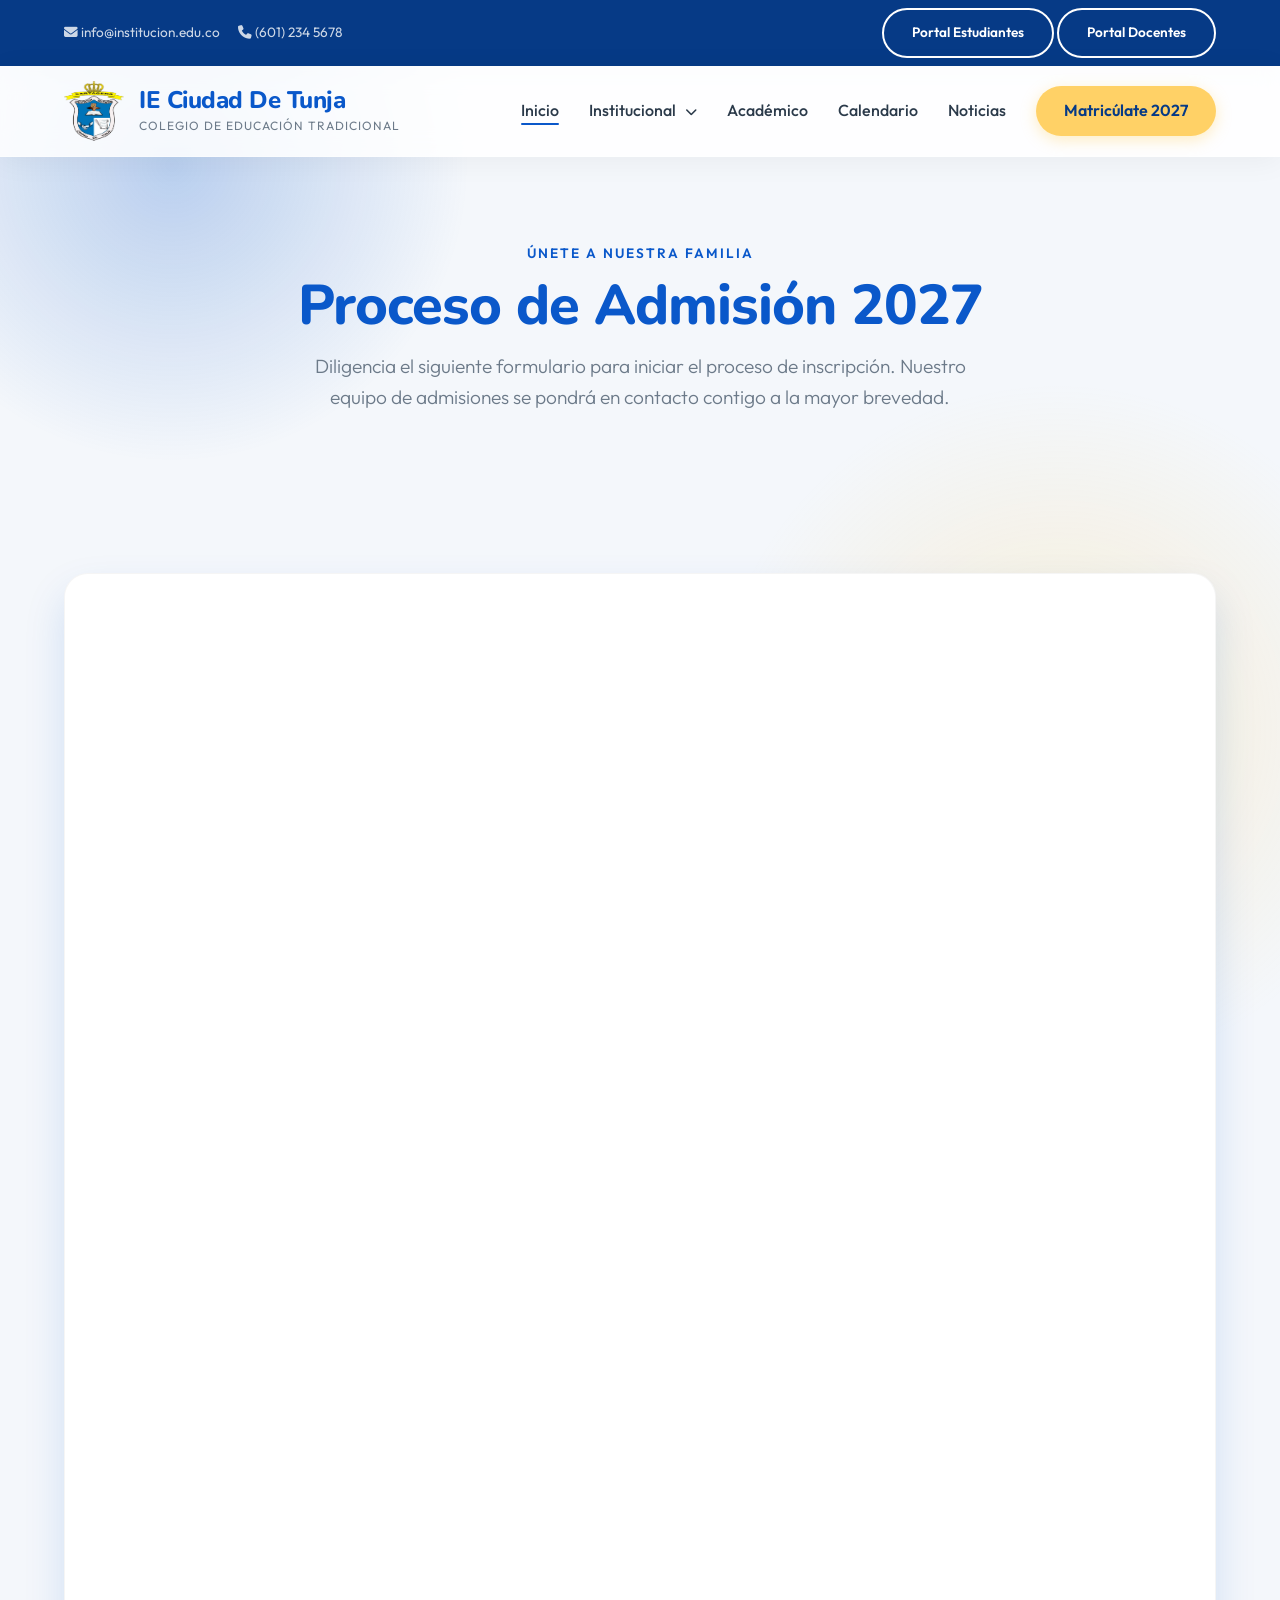
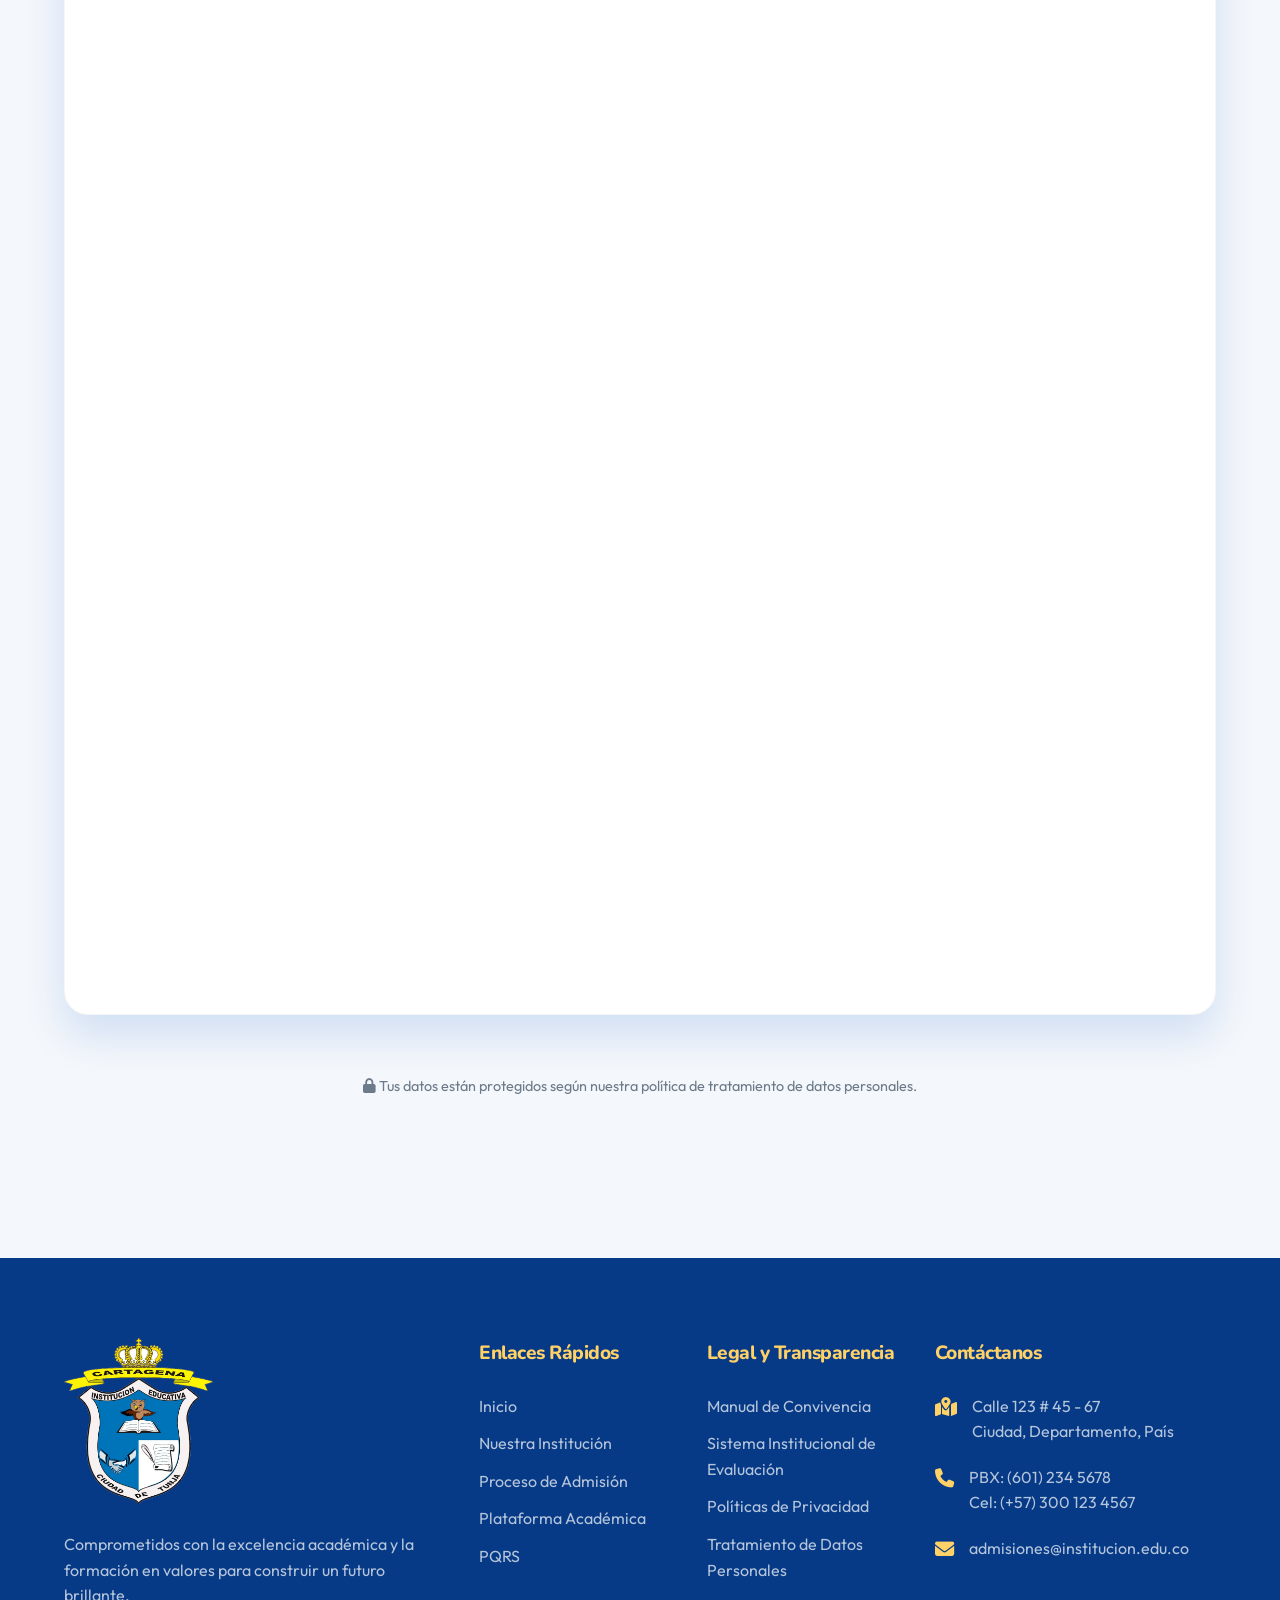
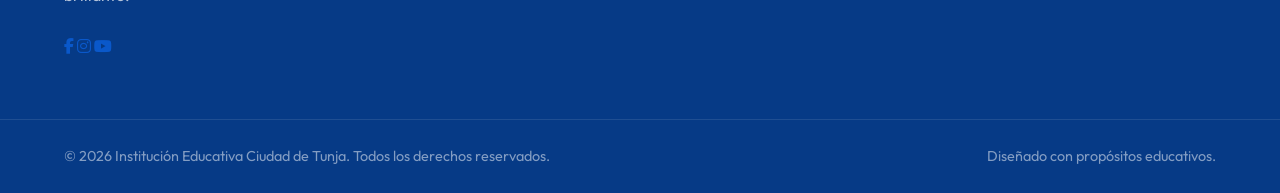
==== admisiones.html @ 10670303 "Add files via upload" ====
<!DOCTYPE html>
<html lang="es">
<head>
    <meta charset="UTF-8">
    <meta name="viewport" content="width=device-width, initial-scale=1.0">
    <meta name="description" content="Sitio web oficial de la Institución Educativa Ciudad de Tunja. Formando líderes para el futuro con excelencia académica y valores.">
    <title>Institución Educativa | Ciudad de Tunja</title>
    
    <link rel="preconnect" href="https://fonts.googleapis.com">
    <link rel="preconnect" href="https://fonts.gstatic.com" crossorigin>
    <link rel="icon" type="image/png" href="assets/logo.png">
    
    <link rel="stylesheet" href="css/admisiones.css">
    <link rel="stylesheet" href="css/style.css">
    
    <link rel="stylesheet" href="https://cdnjs.cloudflare.com/ajax/libs/font-awesome/6.5.2/css/all.min.css">
</head>
<body>

<header class="site-header">
        
        <div class="top-bar">
            <div class="container top-bar__inner">
                <div class="top-bar__contact">
                    <a href="mailto:info@institucion.edu.co"><i class="fa-solid fa-envelope"></i> info@institucion.edu.co</a>
                    <a href="tel:+576012345678"><i class="fa-solid fa-phone"></i> (601) 234 5678</a>
                </div>
                <div class="top-bar__actions">
                    <a href="/portal-estudiantes" class="btn btn--small btn--outline">Portal Estudiantes</a>
                    <a href="/portal-docentes" class="btn btn--small btn--outline">Portal Docentes</a>
                </div>
            </div>
        </div>

        <nav class="navbar">
            <div class="container navbar__inner">
                
                <a href="index.html" class="navbar__brand">
                    <img src="assets/logo.png" alt="Logo Institución" width="60" height="60">
                    <div class="navbar__brand-text">
                        <span class="brand-title">IE Ciudad De Tunja</span>
                        <span class="brand-subtitle">Colegio de Educación Tradicional</span>
                    </div>
                </a>

                <button id="btn-hamburguesa" class="menu-toggle" aria-label="Abrir menú">
                <i class="fa-solid fa-bars"></i>
                </button>

                <ul class="navbar__menu">
                    <li class="navbar__item"><a href="index.html" class="navbar__link active">Inicio</a></li>
                    
                    <li class="navbar__item has-dropdown">
                        <a href="nuestra-historia.html" class="navbar__link">Institucional <i class="fa-solid fa-chevron-down"></i></a>
                        <ul class="dropdown-menu">
                            <li><a href="nuestra-historia.html">Nuestra Historia</a></li>
                            <li><a href="mision-vision.html">Misión y Visión</a></li>
                            <li><a href="/directorio">Directorio Institucional</a></li>
                            <li><a href="/manual-convivencia">Manual de Convivencia</a></li>
                        </ul>
                    </li>
                    
                    <li class="navbar__item"><a href="#academico" class="navbar__link">Académico</a></li>
                    <li class="navbar__item"><a href="calendario.html" class="navbar__link">Calendario</a></li>
                    <li class="navbar__item"><a href="noticias.html" class="navbar__link">Noticias</a></li>
                    
                    <li class="navbar__item navbar__item--cta">
                        <a href="admisiones.html" class="btn btn--primary">Matricúlate 2027</a>
                    </li>
                </ul>
                
            </div>
        </nav>
    </header>

    <main class="admission-page">
        
        <section class="page-header">
            <div class="container">
                <span class="section-subtitle">Únete a nuestra familia</span>
                <h1 class="page-title">Proceso de Admisión 2027</h1>
                <p class="page-description">Diligencia el siguiente formulario para iniciar el proceso de inscripción. Nuestro equipo de admisiones se pondrá en contacto contigo a la mayor brevedad.</p>
            </div>
        </section>

        <section class="form-section section-padding">
            <div class="container">
                
                <div class="google-form-wrapper">
                    
                    <iframe 
                        src="https://docs.google.com/forms/d/e/1FAIpQLSeH1w_sf5rlU2LFz538Z5_Lo__ey0PWvKCal2VehwLyU-8fKw/viewform?usp=dialog" 
                        width="100%" 
                        height="2000" 
                        frameborder="0" 
                        marginheight="0" 
                        marginwidth="0">
                        Cargando formulario...
                    </iframe>

                </div>

                <div class="text-center mt-5">
                    <p style="color: var(--color-text-muted); font-size: 0.9rem;">
                        <i class="fa-solid fa-lock"></i> Tus datos están protegidos según nuestra política de tratamiento de datos personales.
                    </p>
                </div>
            </div>
        </section>

    </main>

    <footer class="site-footer">
        <div class="footer-top">
            <div class="container footer-grid">
                
                <div class="footer-col footer-about">
                    <img src="assets/logo.png" alt="Logo Institución Blanco" class="footer-logo">
                    <p class="footer-desc">
                        Comprometidos con la excelencia académica y la formación en valores para construir un futuro brillante.
                    </p>
                    <div class="social-links">
                        <a href="#" aria-label="Facebook"><i class="fa-brands fa-facebook-f"></i></a>
                        <a href="#" aria-label="Instagram"><i class="fa-brands fa-instagram"></i></a>
                        <a href="#" aria-label="YouTube"><i class="fa-brands fa-youtube"></i></a>
                    </div>
                </div>

                <div class="footer-col footer-links">
                    <h4 class="footer-title">Enlaces Rápidos</h4>
                    <ul>
                        <li><a href="#inicio">Inicio</a></li>
                        <li><a href="#nosotros">Nuestra Institución</a></li>
                        <li><a href="#admisiones">Proceso de Admisión</a></li>
                        <li><a href="/plataforma">Plataforma Académica</a></li>
                        <li><a href="/pqrs">PQRS</a></li>
                    </ul>
                </div>

                <div class="footer-col footer-links">
                    <h4 class="footer-title">Legal y Transparencia</h4>
                    <ul>
                        <li><a href="/documentos/manual-convivencia.pdf" target="_blank">Manual de Convivencia</a></li>
                        <li><a href="/documentos/sIEE.pdf" target="_blank">Sistema Institucional de Evaluación</a></li>
                        <li><a href="/politicas-privacidad">Políticas de Privacidad</a></li>
                        <li><a href="/tratamiento-datos">Tratamiento de Datos Personales</a></li>
                    </ul>
                </div>

                <div class="footer-col footer-contact">
                    <h4 class="footer-title">Contáctanos</h4>
                    <ul class="contact-info">
                        <li>
                            <i class="fa-solid fa-map-location-dot"></i>
                            <span>Calle 123 # 45 - 67<br>Ciudad, Departamento, País</span>
                        </li>
                        <li>
                            <i class="fa-solid fa-phone"></i>
                            <span>PBX: (601) 234 5678<br>Cel: (+57) 300 123 4567</span>
                        </li>
                        <li>
                            <i class="fa-solid fa-envelope"></i>
                            <span>admisiones@institucion.edu.co</span>
                        </li>
                    </ul>
                </div>

            </div>
        </div>

        <div class="footer-bottom">
            <div class="container footer-bottom__inner">
                <p>&copy; <span id="current-year">2024</span> Institución Educativa Ciudad de Tunja. Todos los derechos reservados.</p>
                <p class="footer-credits">Diseñado con propósitos educativos.</p>
            </div>
        </div>
    </footer>

    <script src="js/main.js"></script>
    <script>
        document.addEventListener('DOMContentLoaded', function() {
            const yearSpan = document.getElementById('current-year');
            if (yearSpan) yearSpan.textContent = new Date().getFullYear();
        });
    </script>
</body>
</html>
---- css/admisiones.css ----
/* =========================================================
   ESTILOS ESPECÍFICOS: PÁGINA DE ADMISIONES (GOOGLE FORM)
   ========================================================= */

/* Espacio superior para el menú fijo */
.admission-page {
    padding-top: 160px; 
    padding-bottom: 60px;
}

/* --- Banner de Título --- */
.page-header {
    background: transparent; /* Quitamos el fondo blanco */
    padding: 80px 0 50px; /* Ajustamos los espacios para que respire */
    text-align: center;
    box-shadow: none; /* Adiós sombra */
    border: none; /* Adiós borde */
    margin-bottom: 10px;
}

/* Le damos más fuerza al subtítulo (el que dice Programación Escolar) */
.section-subtitle {
    color: var(--color-yellow); 
    font-weight: 900;
    font-size: 0.85rem;
    letter-spacing: 3px;
    text-transform: uppercase;
    display: inline-block;
    margin-bottom: 15px;
}

/* Hacemos el título principal un poco más grande e imponente */
.page-title {
    font-size: 4rem; 
    color: var(--color-blue-dark);
    margin-bottom: 20px;
    line-height: 1.1;
    letter-spacing: -1px; /* Junta un poquito las letras para un look más premium */
}

/* Oscurecemos un poquito la descripción para que se lea perfecto sin la caja blanca */
.page-description {
    font-size: 1.25rem;
    color: #475569; /* Un gris un poco más oscuro y elegante */
    max-width: 750px;
    margin: 0 auto;
    font-weight: 400;
}

.page-title {
    font-size: 3.5rem;
    color: var(--color-blue);
    margin-bottom: 15px;
}

.page-description {
    font-size: 1.2rem;
    color: var(--color-text-muted);
    max-width: 700px;
    margin: 0 auto;
    font-weight: 300;
}

/* --- Recuadro del Formulario de Google --- */
.google-form-wrapper {
    max-width: 1200px; /* Ancho máximo para que no se vea desproporcionado en PC */
    margin: 0 auto; /* Lo centra horizontalmente */
    background: var(--color-white);
    border-radius: var(--radius-card);
    box-shadow: var(--shadow-hover); /* Sombra un poco más fuerte para destacar */
    border: 1px solid rgba(0,0,0,0.04);
    overflow: hidden; /* Evita que el iframe rompa los bordes curvos */
    padding: 20px 0; /* Un poco de aire arriba y abajo internamente */
    transition: transform 0.3s ease;
}

/* El iframe del formulario */
.google-form-wrapper iframe {
    display: block;
    width: 100%;
    /* La altura (height) se define directo en el HTML porque Google Forms 
       cambia mucho de alto dependiendo de las preguntas que le pongas */
}


/* =========================================================
   AJUSTE RESPONSIVE (Celulares y Tablets)
   ========================================================= */

@media (max-width: 992px) {
    .admission-page {
        padding-top: 100px; 
    }
    .page-title {
        font-size: 2.8rem;
    }
}

@media (max-width: 768px) {
    .admission-page {
        padding-top: 80px; 
    }
    .page-title {
        font-size: 2.2rem;
    }
    .google-form-wrapper {
        border-radius: 15px; /* Bordes menos curvos en celular */
        padding: 0; /* Quitamos el padding interno en celular para ganar espacio */
    }
}
---- css/style.css ----
/* ===================================================================
   CSS MINIMALISTA Y MODERNO - UI/UX AMIGABLE
   =================================================================== */

/* --- 1. IMPORTACIÓN DE LIBRERÍAS (Fuentes) --- */
/* Nunito: Redondeada y amigable para títulos. Outfit: Limpia y tech para textos */
@import url('https://fonts.googleapis.com/css2?family=Nunito:wght@700;800;900&family=Outfit:wght@300;400;500;600&display=swap');

/* --- 2. VARIABLES GLOBALES (Paleta: Amarillo, Azul, Blanco) --- */
:root {
    /* Paleta de Colores */
    --color-blue: #0A58CA;          /* Azul principal, vibrante y moderno */
    --color-blue-dark: #063A86;     /* Azul profundo para contrastes */
    --color-yellow: #FFD166;        /* Amarillo amigable, no lastima la vista */
    --color-yellow-hover: #FFC033;  /* Amarillo más intenso para interacciones */
    --color-white: #FFFFFF;         /* Blanco puro para tarjetas */
    --color-bg-light: #F4F7FB;      /* Fondo general off-white para contraste */
    --color-text-main: #2B3A4A;     /* Texto principal (azul muy oscuro, menos duro que el negro) */
    --color-text-muted: #6C7A89;    /* Texto secundario */

    /* UI/UX Settings */
    --radius-pill: 50px;            /* Botones estilo píldora */
    --radius-card: 24px;            /* Bordes muy redondeados para amabilidad visual */
    --shadow-soft: 0 12px 30px rgba(10, 88, 202, 0.08); /* Sombra azulada muy suave */
    --shadow-hover: 0 20px 40px rgba(10, 88, 202, 0.15); /* Sombra al pasar el cursor */
    --transition: all 0.3s cubic-bezier(0.25, 0.8, 0.25, 1); /* Transición fluida estilo app */
}

/* --- 3. RESET Y TIPOGRAFÍA BASE --- */
* {
    margin: 0;
    padding: 0;
    box-sizing: border-box;
}

html {
    scroll-behavior: smooth;
}

body {
    font-family: 'Outfit', sans-serif;
    background-color: var(--color-bg-light);
    color: var(--color-text-main);
    line-height: 1.6;
    overflow-x: hidden;
}

h1, h2, h3, h4, h5, h6, .brand-title {
    font-family: 'Nunito', sans-serif;
    color: var(--color-blue-dark);
    font-weight: 800;
    letter-spacing: -0.5px; /* Le da un toque más compacto y moderno */
}

a {
    text-decoration: none;
    color: var(--color-blue);
    transition: var(--transition);
}

ul {
    list-style: none;
}

.container {
    width: 90%;
    max-width: 1200px;
    margin: 0 auto;
}

.section-padding {
    padding: 100px 0;
}

/* --- 4. COMPONENTES REUTILIZABLES (Botones minimalistas) --- */
.btn {
    display: inline-flex;
    align-items: center;
    justify-content: center;
    padding: 12px 28px;
    font-family: 'Outfit', sans-serif;
    font-weight: 600;
    border-radius: var(--radius-pill); /* Forma de píldora */
    border: none;
    cursor: pointer;
    transition: var(--transition);
    text-align: center;
    gap: 8px;
}

.btn--primary {
    background-color: var(--color-yellow);
    color: var(--color-blue-dark);
    box-shadow: 0 4px 15px rgba(255, 209, 102, 0.4);
}

.btn--primary:hover {
    background-color: var(--color-yellow-hover);
    transform: translateY(-3px); /* Efecto de flotación */
    box-shadow: 0 8px 20px rgba(255, 209, 102, 0.6);
}

.btn--secondary {
    background-color: var(--color-white);
    color: var(--color-blue);
    box-shadow: var(--shadow-soft);
}

.btn--secondary:hover {
    color: var(--color-blue-dark);
    transform: translateY(-3px);
    box-shadow: var(--shadow-hover);
}

.btn--outline {
    background-color: transparent;
    border: 2px solid var(--color-white);
    color: var(--color-white);
}

.btn--outline:hover {
    background-color: var(--color-white);
    color: var(--color-blue);
}

/* --- 5. ENCABEZADO Y NAVEGACIÓN (Efecto Glassmorphism) --- */
.site-header {
    position: fixed;
    top: 0;
    width: 100%;
    z-index: 1000;
}

/* Barra superior muy sutil */
.top-bar {
    background-color: var(--color-blue-dark);
    color: var(--color-white);
    font-size: 0.85rem;
    padding: 8px 0;
}

.top-bar__inner {
    display: flex;
    justify-content: space-between;
    align-items: center;
}

.top-bar__contact a {
    color: var(--color-white);
    margin-right: 15px;
    opacity: 0.8;
}

.top-bar__contact a:hover {
    opacity: 1;
    color: var(--color-yellow);
}

/* Navbar flotante y transparente */
.navbar {
    background: rgba(255, 255, 255, 0.85); /* Blanco semi-transparente */
    backdrop-filter: blur(12px); /* Efecto cristal de alta gama */
    -webkit-backdrop-filter: blur(12px);
    border-bottom: 1px solid rgba(255, 255, 255, 0.3);
    padding: 15px 0;
    box-shadow: 0 4px 30px rgba(0, 0, 0, 0.05);
    transition: var(--transition);
}

.navbar__inner {
    display: flex;
    justify-content: space-between;
    align-items: center;
}

.navbar__brand {
    display: flex;
    align-items: center;
    gap: 15px;
}

.brand-title {
    font-size: 1.5rem;
    color: var(--color-blue);
    line-height: 1.2;
}

.brand-subtitle {
    display: block;
    font-size: 0.75rem;
    color: var(--color-text-muted);
    font-weight: 400;
    letter-spacing: 1px;
    text-transform: uppercase;
}

.navbar__menu {
    display: flex;
    align-items: center;
    gap: 30px;
}

.navbar__link {
    font-weight: 500;
    color: var(--color-text-main);
    position: relative;
    padding: 5px 0;
}

/* Animación de subrayado minimalista */
.navbar__link::after {
    content: '';
    position: absolute;
    bottom: 0;
    left: 0;
    width: 0;
    height: 2px;
    background-color: var(--color-blue);
    transition: var(--transition);
    border-radius: 2px;
}

.navbar__link:hover::after,
.navbar__link.active::after {
    width: 100%;
}

.navbar__link:hover {
    color: var(--color-blue);
}

/* --- 6. HERO SECTION (Limpio y directo) --- */
.hero {
    height: 100vh;
    min-height: 700px;
    display: flex;
    align-items: center;
    background: linear-gradient(135deg, var(--color-blue-dark) 0%, var(--color-blue) 100%);
    position: relative;
    overflow: hidden;
    padding-top: 200px;
    text-align: center;
}

/* Círculos decorativos de fondo (Rompe la cuadrícula) */
.hero::before, .hero::after {
    content: '';
    position: absolute;
    border-radius: 50%;
    background: rgba(255, 255, 255, 0.05);
}

.hero::before {
    width: 600px;
    height: 600px;
    top: -100px;
    left: -150px;
}

.hero::after {
    width: 400px;
    height: 400px;
    bottom: -50px;
    right: -100px;
}

.hero__content {
    position: relative;
    z-index: 2;
    max-width: 800px;
    margin: 0 auto;
}

.hero__badge {
    display: inline-block;
    background-color: rgba(255, 209, 102, 0.2);
    color: var(--color-yellow);
    padding: 8px 20px;
    border-radius: var(--radius-pill);
    font-size: 0.9rem;
    font-weight: 600;
    margin-bottom: 25px;
    border: 1px solid rgba(255, 209, 102, 0.4);
    margin-top: 60px;
    margin-bottom: 25px;
}

.hero__title {
    font-size: 4.5rem;
    color: var(--color-white);
    line-height: 1.1;
    margin-bottom: 25px;
}

.hero__description {
    font-size: 1.25rem;
    color: rgba(255, 255, 255, 0.9);
    margin-bottom: 40px;
    font-weight: 300;
}

.hero__actions {
    display: flex;
    gap: 20px;
    justify-content: center;
}

/* --- 7. CARACTERÍSTICAS (Tarjetas Flotantes Blancas) --- */
.features {
    margin-top: -80px; /* Sube sobre el hero para romper la línea recta */
    position: relative;
    z-index: 10;
}

.features__grid {
    display: grid;
    grid-template-columns: repeat(4, 1fr);
    gap: 25px;
}

.feature-card {
    background-color: var(--color-white);
    padding: 40px 30px;
    border-radius: var(--radius-card);
    text-align: center;
    box-shadow: var(--shadow-soft);
    transition: var(--transition);
}

.feature-card:hover {
    transform: translateY(-10px);
    box-shadow: var(--shadow-hover);
}

.feature-card__icon {
    width: 70px;
    height: 70px;
    background-color: rgba(10, 88, 202, 0.05);
    color: var(--color-blue);
    border-radius: 50%;
    display: flex;
    align-items: center;
    justify-content: center;
    font-size: 1.8rem;
    margin: 0 auto 20px;
    transition: var(--transition);
}

.feature-card:hover .feature-card__icon {
    background-color: var(--color-blue);
    color: var(--color-white);
}

.feature-card__title {
    font-size: 1.5rem;
    margin-bottom: 10px;
}

.feature-card__text {
    font-size: 0.95rem;
    color: var(--color-text-muted);
}

/* --- 8. OFERTA ACADÉMICA Y TARJETAS GLOBALES --- */
.section-header {
    margin-bottom: 60px;
}

.section-subtitle {
    display: inline-block;
    color: var(--color-blue);
    font-weight: 600;
    text-transform: uppercase;
    letter-spacing: 2px;
    font-size: 0.85rem;
    margin-bottom: 10px;
}

.section-title {
    font-size: 2.8rem;
}

.academics__grid {
    display: grid;
    grid-template-columns: repeat(3, 1fr);
    gap: 30px;
}

/* Estilo de tarjeta súper limpio */
.academic-card {
    background: var(--color-white);
    border-radius: var(--radius-card);
    overflow: hidden;
    box-shadow: var(--shadow-soft);
    transition: var(--transition);
    border: 1px solid rgba(0,0,0,0.03);
}

.academic-card:hover {
    transform: translateY(-10px);
    box-shadow: var(--shadow-hover);
}

.academic-card__img-container {
    height: 220px;
    background-color: #e9ecef; /* Placeholder si no hay imagen */
    position: relative;
    overflow: hidden;
}

.academic-card__img-container img {
    width: 100%;
    height: 100%;
    object-fit: cover;
    transition: transform 0.5s ease;
}

.academic-card:hover .academic-card__img-container img {
    transform: scale(1.05);
}

.academic-card__icon {
    position: absolute;
    bottom: 20px; /* ¡La clave! Lo subimos para que no lo corte la "tijera" del contenedor */
    right: 20px;
    width: 50px;
    height: 50px;
    background-color: var(--color-yellow);
    color: var(--color-blue-dark);
    border-radius: 50%;
    display: flex;
    align-items: center;
    justify-content: center;
    font-size: 1.2rem;
    box-shadow: 0 5px 15px rgba(0, 0, 0, 0.3); /* Sombrita un poco más oscura para que resalte */
    z-index: 10; /* Forzamos a que esté siempre por encima de la imagen */
}

.academic-card__content {
    padding: 40px 30px 30px;
}

.academic-card__content h3 {
    font-size: 1.6rem;
    margin-bottom: 15px;
}

.academic-card__content p {
    color: var(--color-text-muted);
    margin-bottom: 20px;
}

.link-arrow {
    font-weight: 600;
    display: inline-flex;
    align-items: center;
    gap: 8px;
}

.link-arrow i {
    transition: var(--transition);
}

.link-arrow:hover i {
    transform: translateX(5px);
}

/* --- 9. PIE DE PÁGINA (Footer Minimalista) --- */
.site-footer {
    background-color: var(--color-blue-dark);
    color: var(--color-white);
    padding-top: 80px;
}

.footer-grid {
    display: grid;
    grid-template-columns: 2fr 1fr 1fr 1.5fr;
    gap: 40px;
    margin-bottom: 60px;
}

.footer-logo {
    width: 150px;
    margin-bottom: 20px;

}

.footer-desc {
    color: rgba(255,255,255,0.7);
    margin-bottom: 25px;
}

.footer-title {
    color: var(--color-yellow);
    font-size: 1.2rem;
    margin-bottom: 25px;
}

.footer-links ul li {
    margin-bottom: 12px;
}

.footer-links ul li a {
    color: rgba(255,255,255,0.7);
}

.footer-links ul li a:hover {
    color: var(--color-yellow);
    padding-left: 5px; /* Pequeño salto al pasar el cursor */
}

.contact-info li {
    display: flex;
    gap: 15px;
    margin-bottom: 20px;
    color: rgba(255,255,255,0.7);
}

.contact-info i {
    color: var(--color-yellow);
    font-size: 1.2rem;
    margin-top: 4px;
}

.footer-bottom {
    border-top: 1px solid rgba(255,255,255,0.1);
    padding: 25px 0;
}

.footer-bottom__inner {
    display: flex;
    justify-content: space-between;
    color: rgba(255,255,255,0.5);
    font-size: 0.9rem;
}

/* --- 10. RESPONSIVE BÁSICO --- */
@media (max-width: 992px) {
    .features__grid { grid-template-columns: repeat(2, 1fr); }
    .academics__grid { grid-template-columns: repeat(2, 1fr); }
    .footer-grid { grid-template-columns: repeat(2, 1fr); }
    .hero__title { font-size: 3.5rem; }
}

@media (max-width: 768px) {
    .top-bar, .navbar__menu { display: none; } /* Ocultar para móvil temporalmente */
    .features__grid, .academics__grid, .footer-grid { grid-template-columns: 1fr; }
    .hero__title { font-size: 2.8rem; }
    .features { margin-top: 40px; }
}
/* =========================================================
   ARREGLO DE NOTICIAS Y EVENTOS PARA MÓVIL (< 768px)
   ========================================================= */
@media (max-width: 768px) {
    
    /* 1. Obligamos al contenedor a apilar las columnas (Noticias arriba, Eventos abajo) */
    .news-events__layout {
        display: flex !important;
        flex-direction: column !important; /* 🚨 La magia: vertical en vez de horizontal */
        gap: 50px !important; /* Un buen espacio entre la última noticia y el título de eventos */
    }

    /* 2. Aseguramos que cada columna ocupe el 100% de la pantallita */
    .news-column,
    .events-column {
        width: 100% !important;
        padding: 0 !important;
    }

    /* 3. Centramos los títulos para que se vean más elegantes en celular */
    .news-column .section-header,
    .events-column .section-header {
        text-align: center;
    }

    /* 4. Ajustamos las tarjetas de noticias para que no se apachurren */
    .news-grid {
        display: flex;
        flex-direction: column;
        gap: 20px;
    }

    .news-card {
        width: 100%;
        margin: 0;
    }
}
/* =========================================================
   11. CORRECCIONES DE ESTRUCTURA Y ESPACIADO (LAYOUTS)
   ========================================================= */

/* 1. Darle espacio al fondo azul para que las tarjetas no choquen con el texto */
.hero {
    padding-bottom: 150px; 
}

/* 2. Sección Nosotros: Dividir en dos columnas (Imagen izquierda, Texto derecha) */
.about__layout {
    display: grid;
    grid-template-columns: 1fr 1fr;
    gap: 60px;
    align-items: center;
}

.about__img {
    width: 100%;
    border-radius: var(--radius-card);
    box-shadow: var(--shadow-soft);
    object-fit: cover;
}

/* 3. Proceso de Admisiones: 4 pasos en línea horizontal */
.process-steps {
    display: grid;
    grid-template-columns: repeat(4, 1fr);
    gap: 30px;
}

.step {
    background: var(--color-white);
    padding: 30px 20px;
    border-radius: var(--radius-card);
    box-shadow: var(--shadow-soft);
    text-align: center;
    border: 1px solid rgba(0,0,0,0.02);
}

.step__number {
    font-family: 'Nunito', sans-serif;
    font-size: 2.5rem;
    color: var(--color-yellow);
    font-weight: 900;
    opacity: 0.5;
    margin-bottom: 15px;
}

/* 4. Noticias y Eventos: Columna grande para noticias, pequeña para eventos */
.news-events__layout {
    display: grid;
    grid-template-columns: 2fr 1.2fr;
    gap: 50px;
}

.news-grid {
    display: grid;
    grid-template-columns: 1fr;
    gap: 30px;
}

/* Imágenes de las noticias para que no se desborden */
.news-card__img {
    width: 100%;
    height: 250px;
    object-fit: cover;
    border-radius: var(--radius-card) var(--radius-card) 0 0;
}

.news-card {
    background: var(--color-white);
    border-radius: var(--radius-card);
    box-shadow: var(--shadow-soft);
    overflow: hidden;
}

.news-card__content {
    padding: 25px;
}

/* 5. Asegurar que en celulares y tablets no se aplaste todo (Responsive) */
@media (max-width: 992px) {
    .about__layout, 
    .news-events__layout {
        grid-template-columns: 1fr; /* Pasa a una sola columna */
    }
    .process-steps {
        grid-template-columns: repeat(2, 1fr); /* 2 pasos arriba, 2 abajo */
    }
}

@media (max-width: 768px) {
    .process-steps {
        grid-template-columns: 1fr; /* 1 paso por línea en celulares */
    }
    .hero {
        padding-bottom: 200px; /* Más espacio en móviles */
    }
}
/* =========================================================
   12. MENÚ DESPLEGABLE (DROPDOWN) - "Institucional"
   ========================================================= */

/* Contenedor relativo para que el menú se posicione respecto a este botón */
.has-dropdown {
    position: relative;
}

/* Pequeño ajuste a la flecha para que se vea alineada */
.has-dropdown .fa-chevron-down {
    font-size: 0.75rem;
    margin-left: 6px;
    transition: transform 0.3s ease;
}

/* Rotar la flechita cuando pasas el cursor (toque premium) */
.has-dropdown:hover .fa-chevron-down {
    transform: rotate(180deg);
}

/* La caja del submenú */
.dropdown-menu {
    position: absolute;
    top: 100%; /* Aparece justo debajo del botón */
    left: 0;
    background-color: var(--color-white);
    min-width: 240px;
    padding: 15px 0;
    border-radius: 16px; /* Bordes redondeados consistentes */
    box-shadow: var(--shadow-hover);
    
    /* Lo ocultamos por defecto y lo bajamos un poquito para la animación */
    opacity: 0;
    visibility: hidden;
    transform: translateY(15px);
    transition: all 0.3s cubic-bezier(0.25, 0.8, 0.25, 1);
    z-index: 2000;
}

/* Hacer que el submenú aparezca al pasar el mouse por "Institucional" */
.has-dropdown:hover .dropdown-menu {
    opacity: 1;
    visibility: visible;
    transform: translateY(0);
}

/* Estilos de los enlaces internos del submenú */
.dropdown-menu li {
    margin: 0;
    list-style: none;
}

.dropdown-menu li a {
    display: block;
    padding: 10px 25px;
    color: var(--color-text-main);
    font-weight: 500;
    font-size: 0.95rem;
    transition: var(--transition);
}

/* Efecto hover en las opciones del submenú */
.dropdown-menu li a:hover {
    background-color: var(--color-bg-light);
    color: var(--color-blue);
    padding-left: 32px; /* Hace un pequeño salto hacia la derecha muy elegante */
}
/* =========================================================
   13. CARRUSEL DE FONDO (HERO SLIDER)
   ========================================================= */

.hero {
    /* Quitamos el color de fondo estático que tenía antes */
    background: none !important; 
    position: relative;
}

/* Contenedor de las imágenes */
.hero__slider {
    position: absolute;
    top: 0;
    left: 0;
    width: 100%;
    height: 100%;
    z-index: 0;
    overflow: hidden;
}

/* Cada imagen individual */
.hero__slide {
    position: absolute;
    top: 0;
    left: 0;
    width: 100%;
    height: 100%;
    background-size: cover;
    background-position: center;
    opacity: 0;
    /* Transición suave de opacidad y un zoom lento para darle vida */
    transition: opacity 1.5s ease-in-out, transform 6s ease-in-out; 
    transform: scale(1.05); 
}

/* La imagen que se está mostrando actualmente */
.hero__slide.active {
    opacity: 1;
    transform: scale(1); 
}

/* Mantenemos un filtro azul semi-transparente para la UI/UX. 
   Sin esto, el texto blanco se perdería si la foto de fondo es muy clara. */
.hero__overlay {
    position: absolute;
    top: 0;
    left: 0;
    width: 100%;
    height: 100%;
    background: linear-gradient(135deg, rgba(6, 58, 134, 0.85) 0%, rgba(10, 88, 202, 0.5) 100%);
    z-index: 1;
}

/* Aseguramos que el texto y botones queden por encima de todo */
.hero__content {
    position: relative;
    z-index: 2;
}
/* =========================================================
   14. CORRECCIONES DE ADMISIONES (Números y Botón)
   ========================================================= */

/* Corrección de los números de los pasos */
.step__number {
    font-family: 'Nunito', sans-serif;
    font-size: 2.8rem; /* Los hacemos un pelín más grandes */
    color: var(--color-blue); /* Cambiamos a azul para un contraste perfecto sobre blanco */
    font-weight: 900;
    opacity: 1; /* Quitamos la opacidad para que el color sea 100% sólido */
    margin-bottom: 15px;
}

/* Clases utilitarias para separar y centrar el botón */
.mt-5 {
    margin-top: 60px !important; /* Añade un respiro generoso arriba del botón */
}

.text-center {
    text-align: center;
}
/* =========================================================
   15. EFECTO DE FONDO (Burbujas / Ambient Glow) - CORREGIDO
   ========================================================= */

body {
    position: relative;
    /* 🚨 ESTA LÍNEA ES CLAVE: Evita que las burbujas se vayan detrás del fondo */
    isolation: isolate; 
}

/* Burbuja 1: Azul */
body::before {
    content: '';
    position: fixed;
    top: -15%;
    left: -10%;
    width: 600px;
    height: 600px;
    /* 🚨 Subí la intensidad de 0.04 a 0.15 para que sea súper visible */
    background: radial-gradient(circle, rgba(10, 88, 202, 0.25) 0%, rgba(10, 88, 202, 0) 70%);
    border-radius: 50%;
    z-index: -1;
    pointer-events: none;
    animation: floatBubble 18s infinite alternate ease-in-out;
}

/* Burbuja 2: Amarilla */
body::after {
    content: '';
    position: fixed;
    bottom: -20%;
    right: -10%;
    width: 700px;
    height: 700px;
    /* 🚨 Subí la intensidad de 0.06 a 0.15 para que sea súper visible */
    background: radial-gradient(circle, rgba(255, 209, 102, 0.25) 0%, rgba(255, 209, 102, 0) 70%);
    border-radius: 50%;
    z-index: -1;
    pointer-events: none;
    animation: floatBubble2 22s infinite alternate ease-in-out;
}

/* Animaciones */
@keyframes floatBubble {
    0% { transform: translate(0, 0) scale(1); }
    100% { transform: translate(80px, 50px) scale(1.1); }
}

@keyframes floatBubble2 {
    0% { transform: translate(0, 0) scale(1); }
    100% { transform: translate(-100px, -60px) scale(1.05); }
}
/* =========================================================
   16. MEJORAS SECCIÓN NOTICIAS Y EVENTOS (50/50 y Botones)
   ========================================================= */

/* 1. Mitad y Mitad (50/50) para las columnas */
.news-events__layout {
    display: grid;
    /* Forzamos el 50/50 (1 fracción y 1 fracción) en lugar del 2fr 1.2fr anterior */
    grid-template-columns: repeat(2, 1fr) !important; 
    gap: 50px;
}

/* 2. Corregir el contraste de los botones en fondos claros */
.news-events .btn--outline {
    border: 2px solid var(--color-blue);
    color: var(--color-blue);
}

/* Al pasar el cursor, se rellenan de azul y el texto pasa a blanco */
.news-events .btn--outline:hover {
    background-color: var(--color-blue);
    color: var(--color-white);
    transform: translateY(-3px);
    box-shadow: var(--shadow-soft);
}

/* 3. Diseño Premium para las tarjetas de los Eventos */
.event-item {
    display: flex;
    align-items: center;
    background: var(--color-white);
    padding: 20px;
    border-radius: var(--radius-card);
    margin-bottom: 20px;
    box-shadow: var(--shadow-soft);
    transition: var(--transition);
    border: 1px solid rgba(0,0,0,0.03);
    gap: 20px; /* Separación perfecta entre la fecha y el texto */
}

/* Efecto dinámico al pasar el cursor sobre un evento */
.event-item:hover {
    transform: translateX(10px); /* Se desplaza suavemente a la derecha */
    box-shadow: var(--shadow-hover);
    border-left: 4px solid var(--color-yellow); /* Agrega una línea amarilla de acento */
}

/* El cuadrito de la fecha (Calendario) */
.event-item__date {
    background-color: var(--color-blue);
    color: var(--color-white);
    min-width: 80px;
    height: 80px;
    display: flex;
    flex-direction: column;
    justify-content: center;
    align-items: center;
    border-radius: 16px;
}

.event-item__date .day {
    font-family: 'Nunito', sans-serif;
    font-size: 1.8rem;
    font-weight: 900;
    line-height: 1;
}

.event-item__date .month {
    font-size: 0.85rem;
    font-weight: 600;
    letter-spacing: 1px;
}

/* La información del evento (Títulos e iconos) */
.event-item__info {
    display: flex;
    flex-direction: column;
    gap: 6px;
}

.event-item__title a {
    color: var(--color-blue-dark);
    font-size: 1.1rem;
    font-weight: 700;
}

.event-item__title a:hover {
    color: var(--color-blue);
}

.event-item__time, .event-item__location {
    font-size: 0.85rem;
    color: var(--color-text-muted);
}

.event-item__time i, .event-item__location i {
    color: var(--color-yellow);
    width: 18px; /* Fija un ancho para que los textos queden alineados */
}
/* =========================================================
   17. EXPERIENCIA INTERACTIVA PRO (Efectos Next-Gen)
   ========================================================= */

/* --- 1. Cursor Glow (Solo visible al tocar botones) --- */
.cursor-glow {
    position: fixed;
    width: 150px;
    height: 150px;
    background: radial-gradient(circle, rgba(255, 255, 255, 0.12) 0%, transparent 50%);
    pointer-events: none;
    z-index: 9999;
    
    /* 🚨 APAGADO POR DEFECTO: Transparente y un poco más pequeño */
    opacity: 0; 
    transform: translate(-50%, -50%) scale(0.8);
    
    /* Transición suave para el efecto de encendido/apagado */
    transition: transform 0.3s ease, opacity 0.3s ease;
}

/* 🚨 CLAVE: Esta clase se activará con JS para encender la luz */
.cursor-glow.show-glow {
    opacity: 1;
    transform: translate(-50%, -50%) scale(1.2);
}

/* --- 2. Botones con efecto líquido --- */
.btn {
    position: relative;
    overflow: hidden; /* Clave para que el líquido no se salga del botón */
}

.btn::before {
    content: '';
    position: absolute;
    width: 200%;
    height: 200%;
    background: radial-gradient(circle, rgba(255, 255, 255, 0.4), transparent 60%);
    top: -50%;
    left: -50%;
    opacity: 0;
    transition: opacity 0.3s ease;
    pointer-events: none;
}

.btn:hover::before {
    opacity: 1;
}

/* --- 3. Cards con profundidad real 3D (Adaptado a TUS tarjetas) --- */
.feature-card, 
.academic-card, 
.news-card, 
.event-item,
.mv-card,
.timeline-content {
    /* Agregamos una transición con rebote sutil (cubic-bezier) */
    transition: transform 0.4s cubic-bezier(0.175, 0.885, 0.32, 1.275), box-shadow 0.4s ease;
}

.feature-card:hover, 
.academic-card:hover, 
.news-card:hover, 
.event-item:hover,
.mv-card:hover,
.timeline-content:hover {
    transform: rotateX(4deg) rotateY(-4deg) scale(1.02) !important;
    box-shadow: 0 30px 60px rgba(10, 88, 202, 0.15) !important;
    z-index: 10; /* Evita que queden detrás de otras al hacer zoom */
}

/* --- 4. Efecto reveal más premium --- */
section {
    transform: translateY(60px);
    opacity: 0;
    transition: all 0.8s cubic-bezier(0.25, 0.8, 0.25, 1);
}

section.visible {
    transform: translateY(0);
    opacity: 1;
}

/* Excepción obligatoria para el Hero y Header para que la página no empiece en blanco */
.hero, .site-header, .page-header {
    transform: none !important;
    opacity: 1 !important;
}
/* =========================================================
   MENÚ HAMBURGUESA Y AJUSTES MÓVILES
   ========================================================= */

/* Por defecto (en PC), el botón de hamburguesa está oculto */
.menu-toggle {
    display: none;
    background: none;
    border: none;
    font-size: 2rem;
    color: var(--color-blue-dark);
    cursor: pointer;
    transition: var(--transition);
}

/* =========================================================
   MENÚ MÓVIL (100% CSS PURO - VERSIÓN COMPACTA)
   ========================================================= */
@media (max-width: 992px) {
    
    /* El botón base de la hamburguesa */
    .menu-toggle {
        display: block;
        background: transparent;
        border: none;
        font-size: 2.2rem;
        color: var(--color-blue-dark);
        cursor: pointer;
        padding: 5px;
    }

    /* La cortina del menú (cerrada) */
    .navbar__menu {
        position: absolute;
        top: 100%;
        left: 0;
        width: 100%;
        background-color: var(--color-white);
        flex-direction: column;
        box-shadow: 0 10px 15px rgba(0,0,0,0.1);
        z-index: 9999;
        display: flex;
        max-height: 0;
        overflow: hidden;
        padding: 0;
        opacity: 0;
        transition: max-height 0.4s ease, opacity 0.3s ease, padding 0.3s ease;
    }

    /* 🚨 La cortina abierta (Más apretadita para ahorrar espacio) */
    .navbar__menu.active {
        max-height: 800px;
        padding: 10px 0; /* Reducimos el relleno superior/inferior */
        opacity: 1;
    }

    /* Estilos de los enlaces (Más compactos) */
    .navbar__menu li { 
        width: 100%; 
        text-align: center; 
    }
    
    .navbar__menu .navbar__link { 
        display: block; 
        padding: 10px 15px; /* Menos espacio entre cada enlace */
        font-size: 0.95rem; /* Letra un pelín más pequeña */
        border-bottom: 1px solid #f1f5f9; 
    }

    /* Botón Matricúlate 2027 (Optimizado para que suba) */
    .navbar__menu .btn--primary { 
        display: block; 
        width: 85%; 
        margin: 10px auto; /* Menos margen */
        padding: 10px 20px;
        font-size: 0.9rem;
    }

    /* --- Submenú Institucional (Cerrado por defecto) --- */
    .navbar__item.has-dropdown .dropdown-menu {
        position: static;
        box-shadow: none;
        background-color: #f8fafc;
        max-height: 0;
        overflow: hidden;
        transition: max-height 0.3s ease;
        padding: 0;
    }

    /* Submenú abierto */
    .navbar__item.has-dropdown.active .dropdown-menu {
        max-height: 400px;
    }
    
    /* Enlaces del submenú (Aún más compactos) */
    .navbar__item.has-dropdown .dropdown-menu a {
        padding: 8px 15px; 
        font-size: 0.85rem;
    }
}
/* --- AJUSTE DE BOTONES DEL HERO PARA MÓVIL --- */
@media (max-width: 768px) {
    /* Buscamos el contenedor de los dos botones */
    .hero__actions { 
        display: flex;
        flex-direction: column; /* arriba del otro */
        align-items: center;    /* Los centra horizontalmente */
        gap: 15px;              /* Espacio entre el botón amarillo y el blanco */
        width: 100%;
        padding: 0 20px;        /* Un poco de aire a los lados */
    }

    /* Ajustamos los botones individualmente */
    .hero__actions .btn {
        width: 100%;            /* Que ocupen todo el ancho disponible */
        max-width: 300px;       /* Pero que no se estiren al infinito en tablets */
        margin: 0;              /* Quitamos márgenes viejos que estorben */
        justify-content: center; /* Centra el texto y el icono adentro */
    }
}
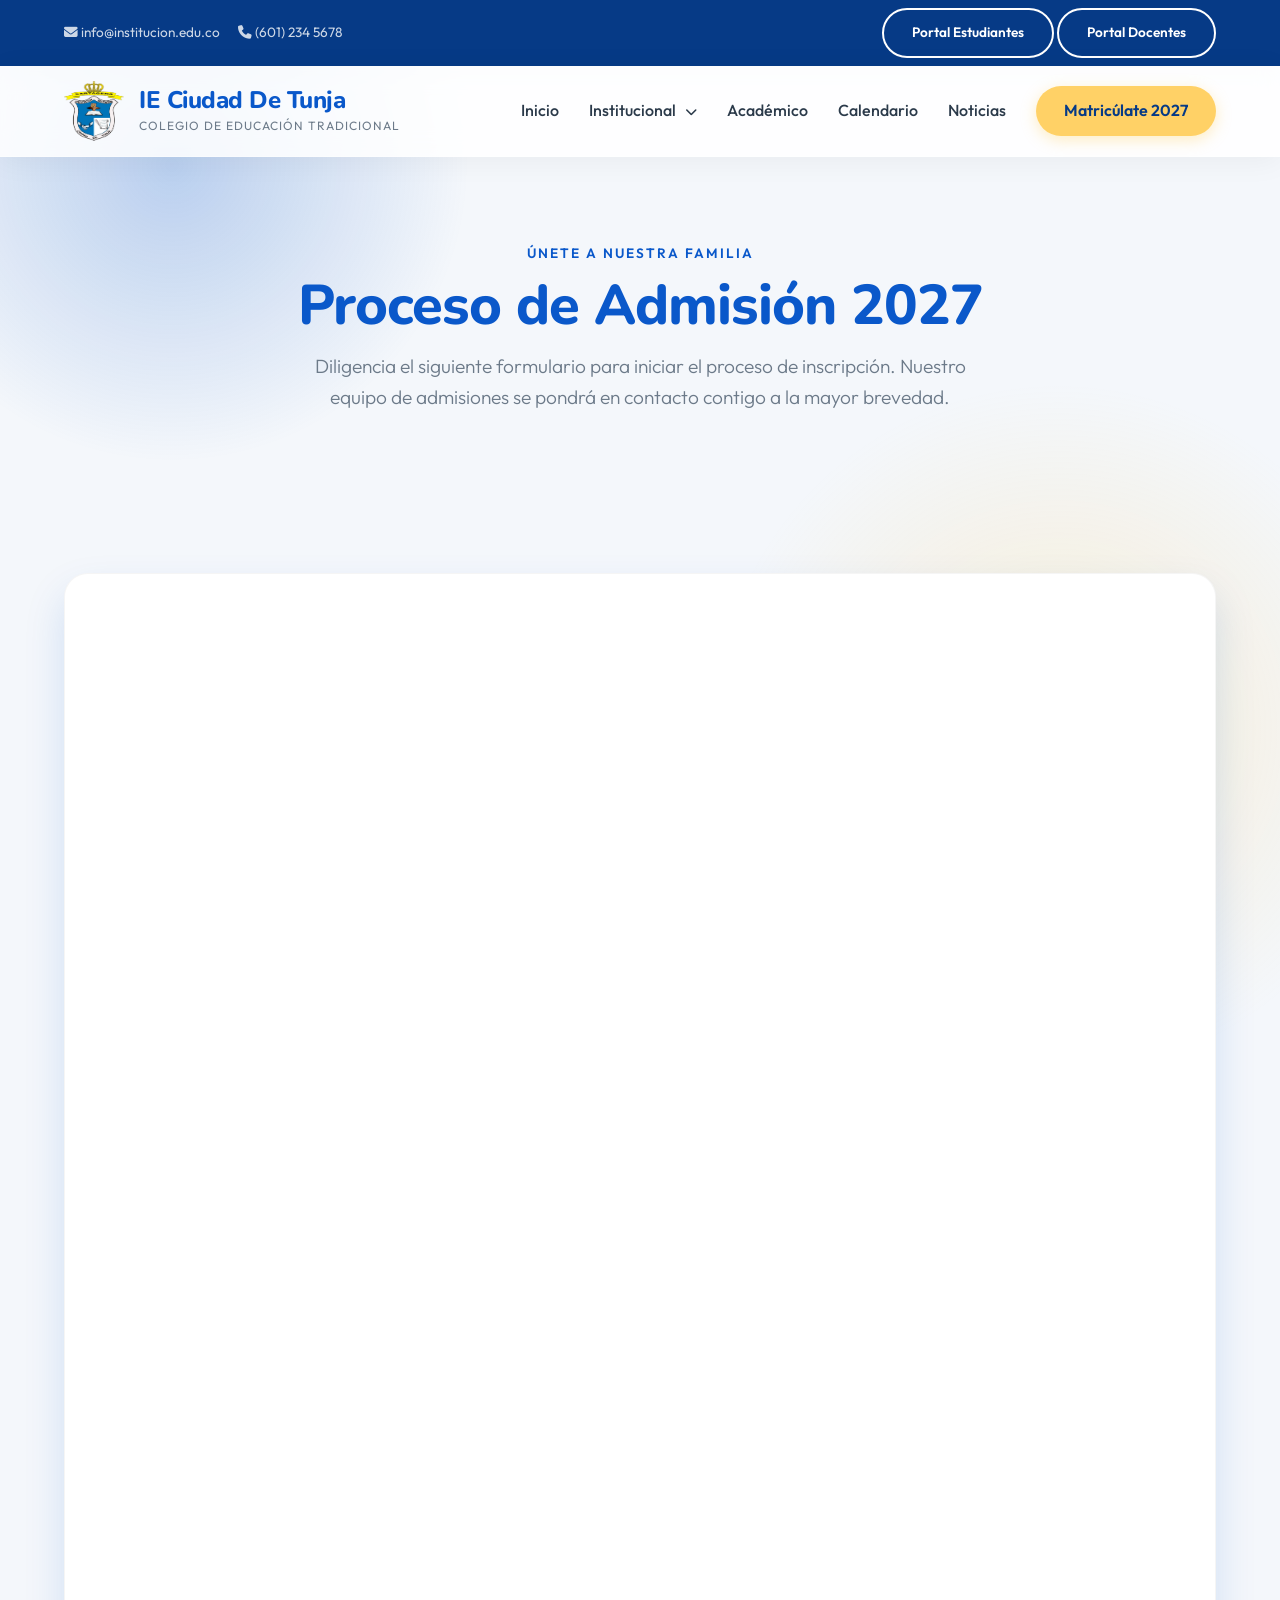
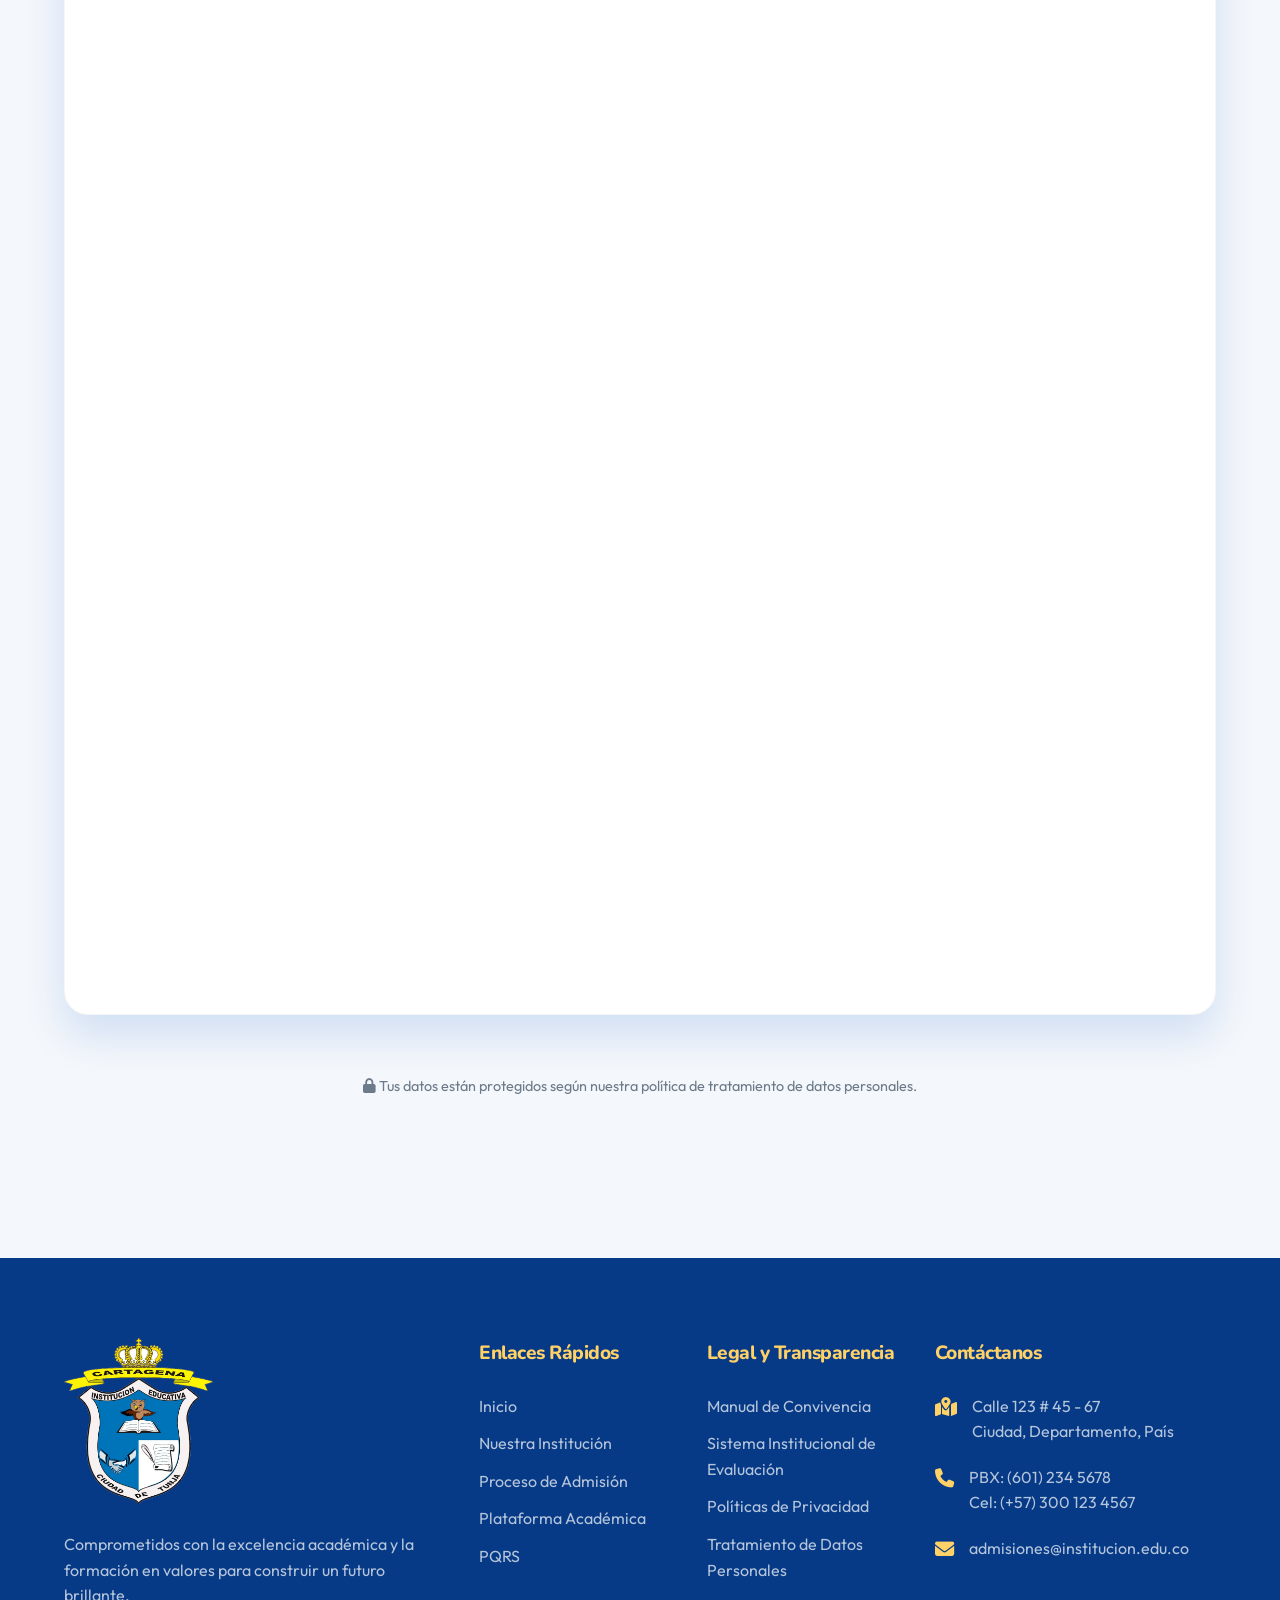
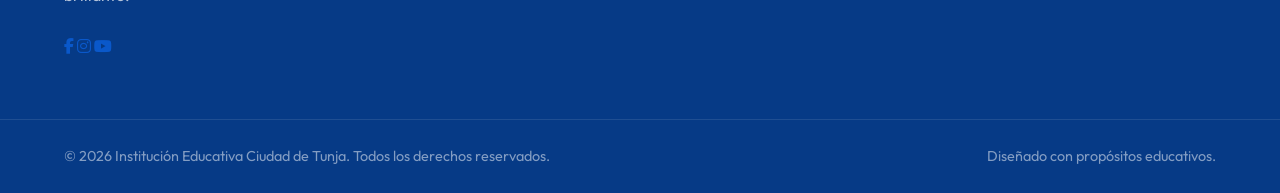
==== commit 1d791f43: "Add files via upload" ====
--- a/admisiones.html
+++ b/admisiones.html
@@ -48,7 +48,7 @@
                 </button>
 
                 <ul class="navbar__menu">
-                    <li class="navbar__item"><a href="index.html" class="navbar__link active">Inicio</a></li>
+                    <li class="navbar__item"><a href="index.html" class="navbar__link">Inicio</a></li>
                     
                     <li class="navbar__item has-dropdown">
                         <a href="nuestra-historia.html" class="navbar__link">Institucional <i class="fa-solid fa-chevron-down"></i></a>
@@ -60,7 +60,7 @@
                         </ul>
                     </li>
                     
-                    <li class="navbar__item"><a href="#academico" class="navbar__link">Académico</a></li>
+                    <li class="navbar__item"><a href="index.html#academico" class="navbar__link">Académico</a></li>
                     <li class="navbar__item"><a href="calendario.html" class="navbar__link">Calendario</a></li>
                     <li class="navbar__item"><a href="noticias.html" class="navbar__link">Noticias</a></li>
                     
--- a/css/style.css
+++ b/css/style.css
@@ -194,38 +194,50 @@
     text-transform: uppercase;
 }
 
+/* =========================================================
+   NAVEGACIÓN: ESTRUCTURA Y EFECTO DE SUBRAYADO
+   ========================================================= */
+
 .navbar__menu {
-    display: flex;
+    display: flex;         /* 🚨 Mantiene los enlaces en fila */
     align-items: center;
     gap: 30px;
+    list-style: none;      /* Quita los puntitos por si acaso */
+    margin: 0;
+    padding: 0;
 }
 
 .navbar__link {
     font-weight: 500;
     color: var(--color-text-main);
-    position: relative;
+    position: relative;    /* 🚨 Necesario para que la raya sepa dónde ubicarse */
     padding: 5px 0;
-}
-
-/* Animación de subrayado minimalista */
+    text-decoration: none;
+    transition: color 0.3s ease; /* Transición suave para el texto */
+}
+
+/* Animación de subrayado (La rayita azul) */
 .navbar__link::after {
     content: '';
     position: absolute;
-    bottom: 0;
+    bottom: -2px;          /* Un poquito más abajo del texto */
     left: 0;
-    width: 0;
-    height: 2px;
+    width: 0;              /* Empieza en cero para la animación */
+    height: 3px;           /* 🚨 Un pelín más gruesa para que se note el azul pro */
     background-color: var(--color-blue);
-    transition: var(--transition);
+    transition: width 0.3s ease; /* 🚨 LA MAGIA: Hace que deslice */
     border-radius: 2px;
 }
 
+/* Estado al pasar el mouse O cuando la página está ACTIVA */
 .navbar__link:hover::after,
 .navbar__link.active::after {
-    width: 100%;
-}
-
-.navbar__link:hover {
+    width: 100%;           /* La raya se estira al máximo */
+}
+
+/* El texto también cambia a azul cuando está activo o hover */
+.navbar__link:hover,
+.navbar__link.active {
     color: var(--color-blue);
 }
 
@@ -913,78 +925,8 @@
 }
 
 /* 3. Diseño Premium para las tarjetas de los Eventos */
-.event-item {
-    display: flex;
-    align-items: center;
-    background: var(--color-white);
-    padding: 20px;
-    border-radius: var(--radius-card);
-    margin-bottom: 20px;
-    box-shadow: var(--shadow-soft);
-    transition: var(--transition);
-    border: 1px solid rgba(0,0,0,0.03);
-    gap: 20px; /* Separación perfecta entre la fecha y el texto */
-}
-
-/* Efecto dinámico al pasar el cursor sobre un evento */
-.event-item:hover {
-    transform: translateX(10px); /* Se desplaza suavemente a la derecha */
-    box-shadow: var(--shadow-hover);
-    border-left: 4px solid var(--color-yellow); /* Agrega una línea amarilla de acento */
-}
-
-/* El cuadrito de la fecha (Calendario) */
-.event-item__date {
-    background-color: var(--color-blue);
-    color: var(--color-white);
-    min-width: 80px;
-    height: 80px;
-    display: flex;
-    flex-direction: column;
-    justify-content: center;
-    align-items: center;
-    border-radius: 16px;
-}
-
-.event-item__date .day {
-    font-family: 'Nunito', sans-serif;
-    font-size: 1.8rem;
-    font-weight: 900;
-    line-height: 1;
-}
-
-.event-item__date .month {
-    font-size: 0.85rem;
-    font-weight: 600;
-    letter-spacing: 1px;
-}
-
-/* La información del evento (Títulos e iconos) */
-.event-item__info {
-    display: flex;
-    flex-direction: column;
-    gap: 6px;
-}
-
-.event-item__title a {
-    color: var(--color-blue-dark);
-    font-size: 1.1rem;
-    font-weight: 700;
-}
-
-.event-item__title a:hover {
-    color: var(--color-blue);
-}
-
-.event-item__time, .event-item__location {
-    font-size: 0.85rem;
-    color: var(--color-text-muted);
-}
-
-.event-item__time i, .event-item__location i {
-    color: var(--color-yellow);
-    width: 18px; /* Fija un ancho para que los textos queden alineados */
-}
+/* Libre por ahora */
+
 /* =========================================================
    17. EXPERIENCIA INTERACTIVA PRO (Efectos Next-Gen)
    ========================================================= */
@@ -1074,6 +1016,147 @@
     transform: none !important;
     opacity: 1 !important;
 }
+/* 🚨 SEPARACIÓN DE TARJETAS EN EL INDEX */
+#upcoming-events-list {
+    display: flex !important;
+    flex-direction: column !important;
+    gap: 25px !important; /* Espacio real entre una tarjeta y otra */
+    margin-top: 20px !important;
+    margin-bottom: 30px !important;
+}
+
+#upcoming-events-list .event-item {
+    margin-bottom: 0 !important; /* El gap ya hace el trabajo */
+    display: flex !important;
+    align-items: center !important;
+    background: white !important;
+    border-radius: 18px !important;
+    padding: 20px !important;
+    box-shadow: 0 10px 25px rgba(0,0,0,0.05) !important; /* Sombra más suave y premium */
+    border: 1px solid rgba(0,0,0,0.02) !important;
+    transition: transform 0.3s ease !important;
+}
+
+/* Espacio extra para el botón de "Ver Calendario" */
+.events-column .btn--outline {
+    margin-top: 20px !important;
+}
+/* =========================================================
+   ESTILOS MODAL: ESTÉTICA MEJORADA
+   ========================================================= */
+
+.modal-overlay {
+    display: none;
+    position: fixed;
+    top: 0; left: 0;
+    width: 100%; height: 100%;
+    background: rgba(0, 18, 41, 0.85); /* Azul muy profundo */
+    backdrop-filter: blur(8px);
+    z-index: 10000;
+    align-items: center;
+    justify-content: center;
+}
+
+.modal-content {
+    background: white;
+    width: 95%;
+    max-width: 550px;
+    border-radius: 25px;
+    overflow: hidden; /* Para que el header no se salga de las esquinas */
+    position: relative;
+    box-shadow: 0 25px 50px rgba(0,0,0,0.4);
+}
+
+/* Headers por color */
+.modal-header {
+    padding: 40px 20px;
+    text-align: center;
+    color: white;
+}
+
+.header--preescolar { background: linear-gradient(135deg, #ff9f43, #ff6b6b); }
+.header--primaria { background: linear-gradient(135deg, #2e86de, #002b5c); }
+.header--media { background: linear-gradient(135deg, #f1c40f, #d35400); }
+
+.modal-header i { font-size: 3rem; margin-bottom: 15px; opacity: 0.9; }
+.modal-header h2 { font-size: 1.8rem; margin: 0; font-weight: 700; }
+.modal-header p { margin: 5px 0 0; opacity: 0.8; font-size: 1rem; }
+
+/* Cuerpo del Modal */
+.modal-body { padding: 30px; }
+
+.grid-areas {
+    display: grid;
+    grid-template-columns: 1fr 1fr;
+    gap: 15px;
+    margin-bottom: 20px;
+}
+
+.area-item {
+    background: #f1f5f9;
+    padding: 15px;
+    border-radius: 12px;
+    font-size: 0.95rem;
+    font-weight: 600;
+    color: #1e293b;
+    display: flex;
+    align-items: center;
+    transition: transform 0.2s;
+}
+
+.area-item:hover { transform: translateY(-3px); background: #e2e8f0; }
+
+.area-item span { font-size: 1.3rem; margin-right: 10px; }
+
+.modal-footer-text {
+    text-align: center;
+    font-size: 0.85rem;
+    color: #64748b;
+    font-style: italic;
+}
+
+/* Botón cerrar */
+.close-btn {
+    position: absolute;
+    top: 15px; right: 20px;
+    color: white;
+    font-size: 2rem;
+    cursor: pointer;
+    z-index: 10;
+    transition: transform 0.3s;
+}
+.close-btn:hover { transform: rotate(90deg); }
+
+/* --- ANIMACIÓN DE ENTRADA --- */
+.modal-content.abriendo {
+    animation: entrarSuave 0.5s cubic-bezier(0.175, 0.885, 0.32, 1.275) forwards;
+}
+
+/* --- ANIMACIÓN DE CIERRE --- */
+.modal-content.cerrando {
+    animation: salirSuave 0.4s cubic-bezier(0.6, -0.28, 0.735, 0.045) forwards;
+}
+
+@keyframes entrarSuave {
+    from { opacity: 0; transform: scale(0.8) translateY(-30px); }
+    to { opacity: 1; transform: scale(1) translateY(0); }
+}
+
+@keyframes salirSuave {
+    from { opacity: 1; transform: scale(1) translateY(0); }
+    to { opacity: 0; transform: scale(0.5) translateY(50px); } /* Se encoge y cae */
+}
+
+/* Animación extra para el fondo oscuro */
+.modal-overlay.desvanecer {
+    animation: desaparecerFondo 0.4s ease-in forwards;
+}
+
+@keyframes desaparecerFondo {
+    from { opacity: 1; }
+    to { opacity: 0; }
+}
+
 /* =========================================================
    MENÚ HAMBURGUESA Y AJUSTES MÓVILES
    ========================================================= */
@@ -1193,4 +1276,4 @@
         margin: 0;              /* Quitamos márgenes viejos que estorben */
         justify-content: center; /* Centra el texto y el icono adentro */
     }
-}+}
